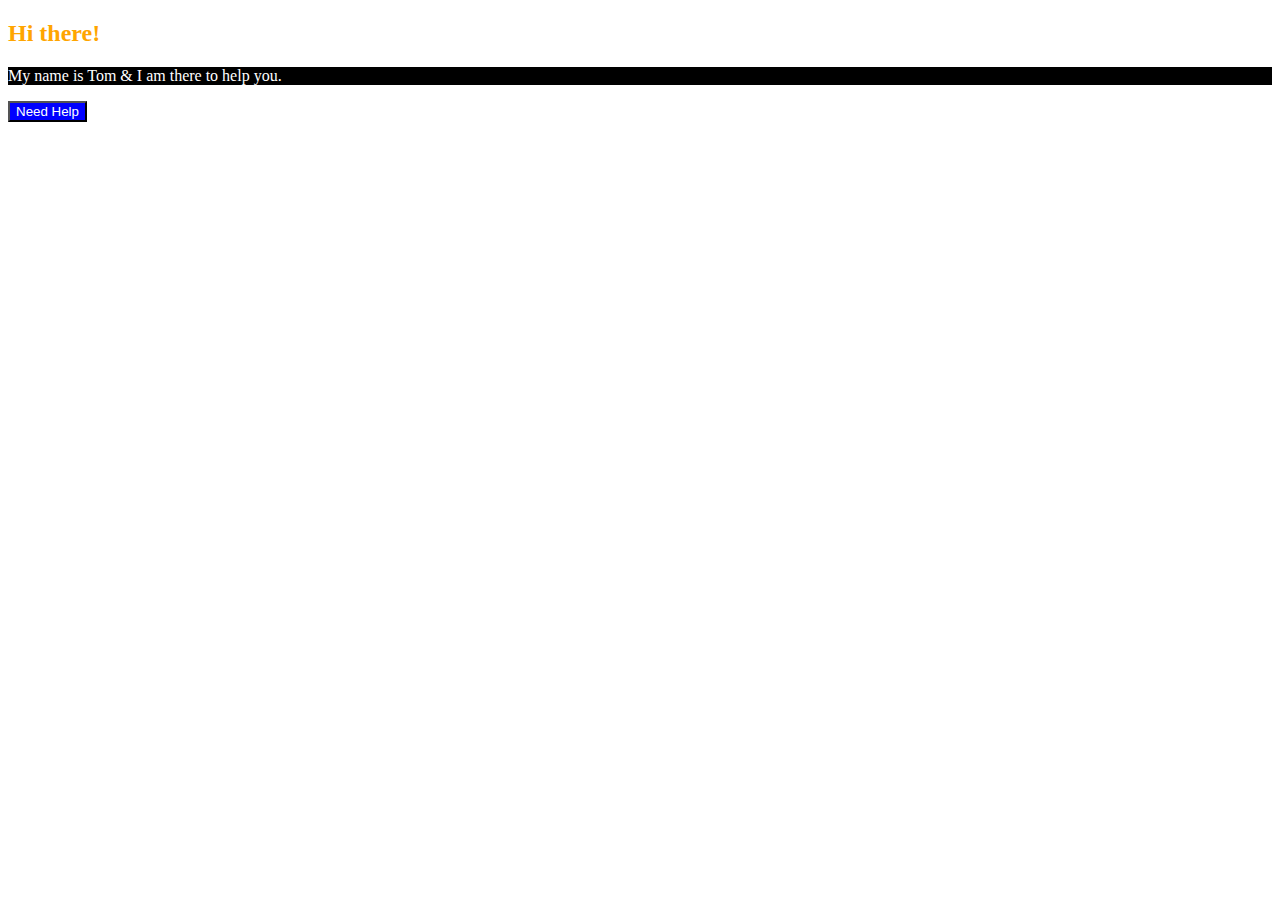
==== CSS/index.html @ ea1db500 "CSS class1 Qs1" ====
<!DOCTYPE html>
<html lang="en">
<head>
    <meta charset="UTF-8">
    <meta name="viewport" content="width=device-width, initial-scale=1.0">
    <title>Document</title>
    <link rel="stylesheet" href="style.css">
</head>
<body>
    <h2>Hi there!</h2>
    <p>My name is Tom & I am there to help you.</p>
    <button>Need Help</button>
</body>
</html>
---- CSS/style.css ----
h2 {
    color: orange;
}

p {
    color: white;
    background-color: black;
}

button {
    color: white;
    background-color: blue;
}
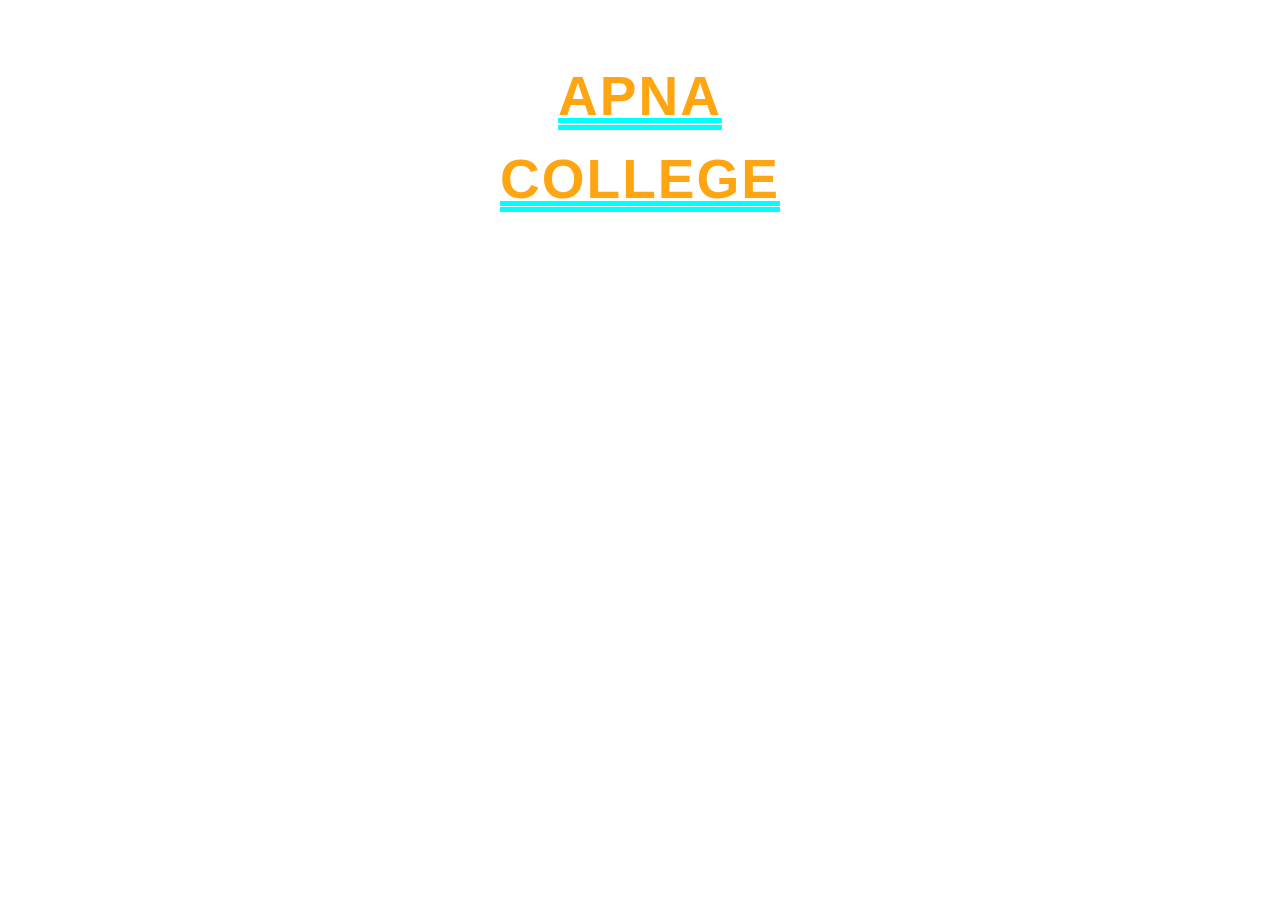
==== commit f2c7f301: "CSS class1 Qs3" ====
--- a/CSS/index.html
+++ b/CSS/index.html
@@ -7,8 +7,6 @@
     <link rel="stylesheet" href="style.css">
 </head>
 <body>
-    <h2>Hi there!</h2>
-    <p>My name is Tom & I am there to help you.</p>
-    <button>Need Help</button>
+   <p>apna<br>college</p>
 </body>
-</html>+</html>  --- a/CSS/style.css
+++ b/CSS/style.css
@@ -1,13 +1,12 @@
-h2 {
-    color: orange;
-}
-
 p {
-    color: white;
-    background-color: black;
-}
-
-button {
-    color: white;
-    background-color: blue;
+    font-family: 'Lucida Sans', 'Lucida Sans Regular', 'Lucida Grande', 'Lucida Sans Unicode', Geneva, Verdana, sans-serif;
+    color: #ffa511;
+    text-align: center;
+    font-size: 55px;
+    font-weight: 900;
+    letter-spacing: 2px;
+    line-height: 1.5;
+    text-decoration: rgb(00, 255, 255) underline;
+    text-decoration-style: double;
+    text-transform: uppercase;
 }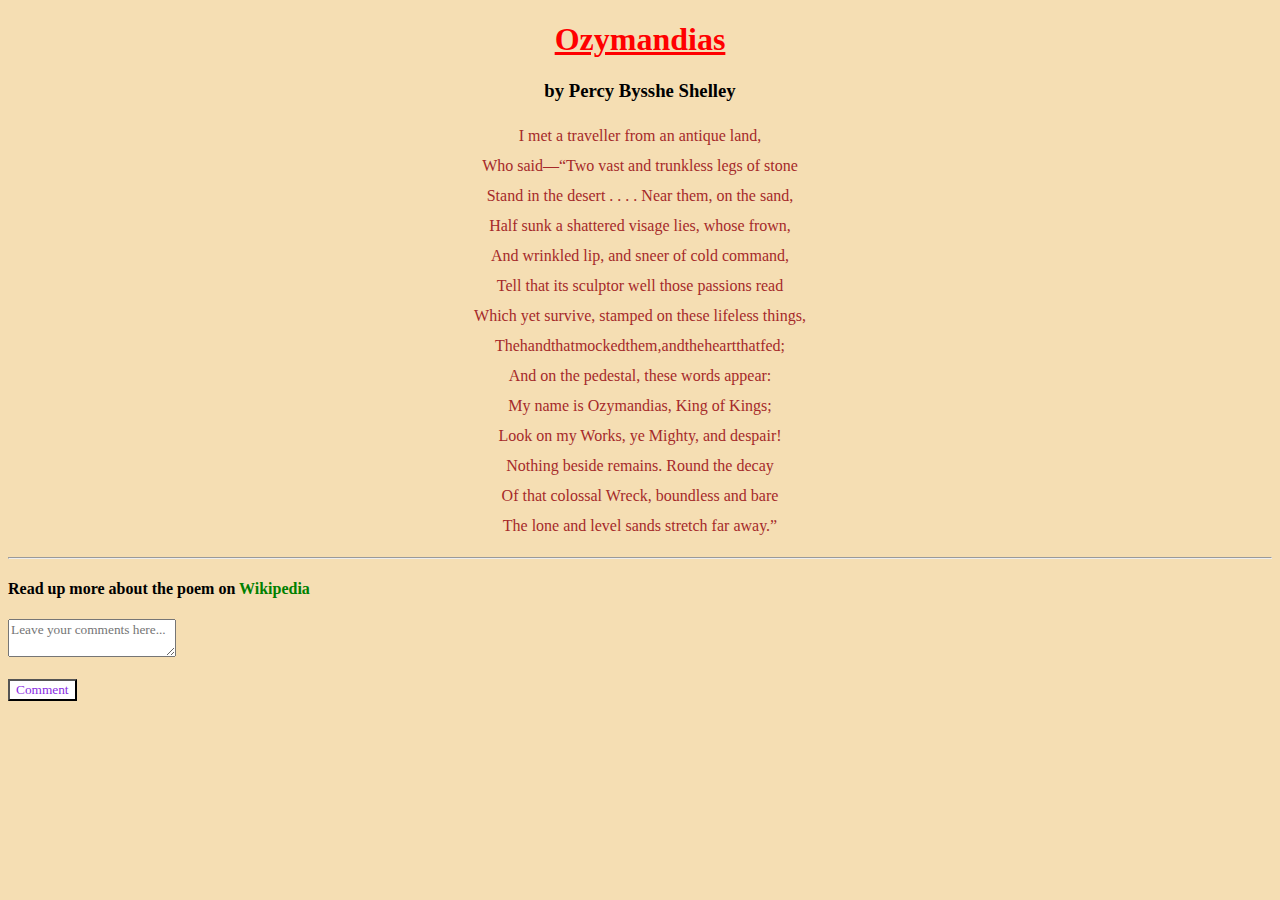
==== commit 28cead93: "CSS class1 assignment" ====
--- a/CSS/index.html
+++ b/CSS/index.html
@@ -3,10 +3,38 @@
 <head>
     <meta charset="UTF-8">
     <meta name="viewport" content="width=device-width, initial-scale=1.0">
-    <title>Document</title>
+    <title>CCS Assignment-1</title>
     <link rel="stylesheet" href="style.css">
 </head>
-<body>
-   <p>apna<br>college</p>
+<body style="background-color: wheat;">
+   <!--Poem Name-->
+   <h1>Ozymandias</h1>
+   <!--Poet's Name-->
+   <h3>by Percy Bysshe Shelley</h3>
+   <!--Poem-->
+   <p>
+    I met a traveller from an antique land,<br/>
+    Who said—“Two vast and trunkless legs of stone<br/>
+    Stand in the desert . . . . Near them, on the sand,<br/>
+    Half sunk a shattered visage lies, whose frown,<br/>
+    And wrinkled lip, and sneer of cold command,<br/>
+    Tell that its sculptor well those passions read<br/>
+    Which yet survive, stamped on these lifeless things,<br/>
+    Thehandthatmockedthem,andtheheartthatfed;<br/>
+    And on the pedestal, these words appear:<br/>
+    My name is Ozymandias, King of Kings;<br/>
+    Look on my Works, ye Mighty, and despair!<br/>
+    Nothing beside remains. Round the decay<br/>
+    Of that colossal Wreck, boundless and bare<br/>
+    The lone and level sands stretch far away.”<br/>
+   </p>
+   <hr/>
+   <h4>
+    Read up more about the poem on
+    <a href="https://en.wikipedia.org/wiki/Ozymandias">Wikipedia</a>
+    </h4>
+    <textarea placeholder="Leave your comments here..."></textarea>
+    <br/><br/>
+    <button>Comment</button>
 </body>
 </html>  --- a/CSS/style.css
+++ b/CSS/style.css
@@ -1,12 +1,35 @@
+*{
+    font-family: Georgia, 'Times New Roman', Times, serif;
+}
+
 p {
-    font-family: 'Lucida Sans', 'Lucida Sans Regular', 'Lucida Grande', 'Lucida Sans Unicode', Geneva, Verdana, sans-serif;
-    color: #ffa511;
+    color: #a52a2a;
     text-align: center;
-    font-size: 55px;
-    font-weight: 900;
-    letter-spacing: 2px;
-    line-height: 1.5;
-    text-decoration: rgb(00, 255, 255) underline;
-    text-decoration-style: double;
-    text-transform: uppercase;
+    line-height: 30px;
+}
+
+h1 {
+    text-align: center;
+    color: red;
+    text-decoration: underline;
+    
+}
+
+h3 {
+    text-align: center;
+    color: black;
+}
+
+a {
+    color: green;
+    text-decoration: none;
+}
+
+button {
+    background-color: white;
+    color: blueviolet;
+}
+
+textarea {
+    color: #000000;
 }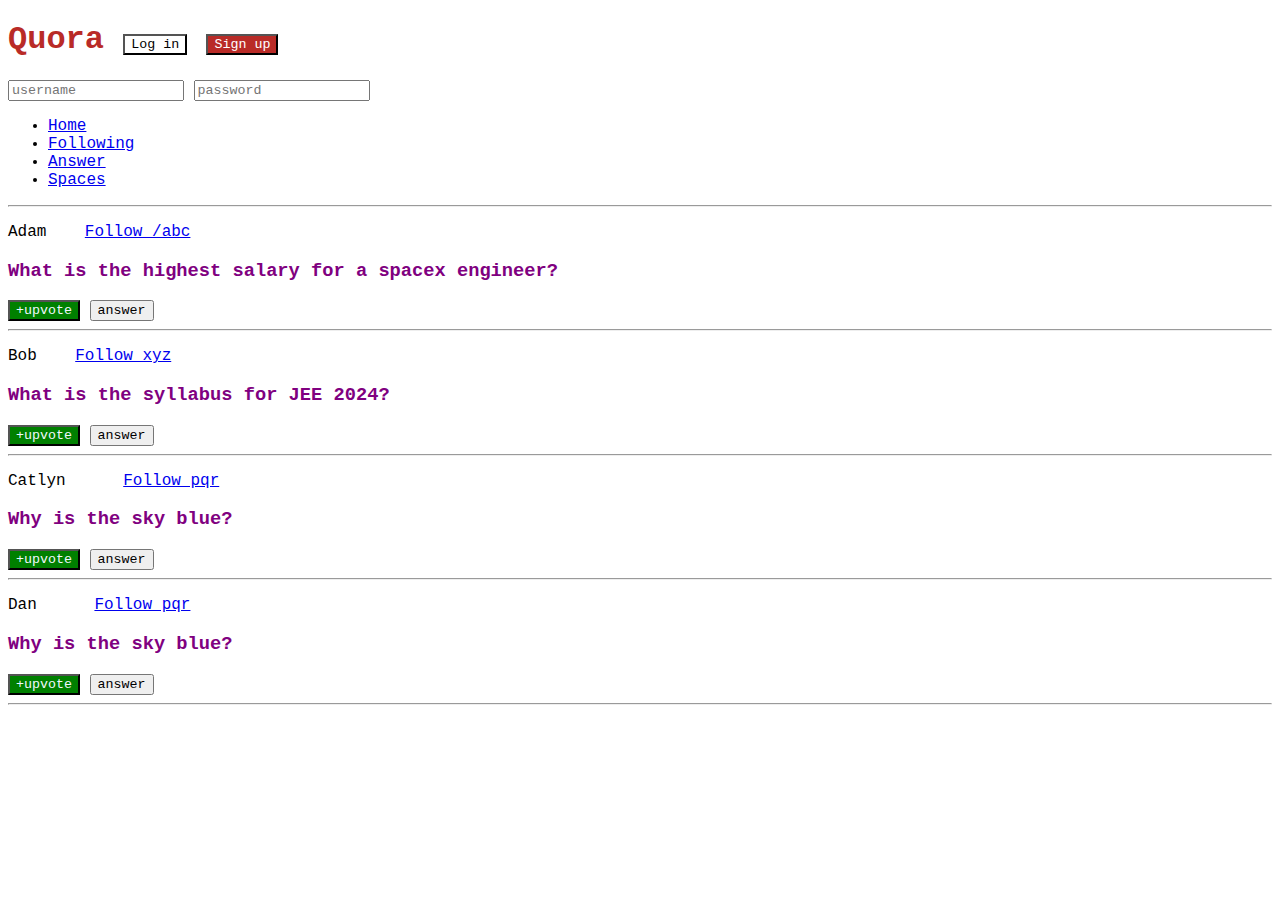
==== commit 8566c325: "CSS class2 Practice Qs1" ====
--- a/CSS/index.html
+++ b/CSS/index.html
@@ -1,40 +1,76 @@
 <!DOCTYPE html>
 <html lang="en">
-<head>
-    <meta charset="UTF-8">
-    <meta name="viewport" content="width=device-width, initial-scale=1.0">
-    <title>CCS Assignment-1</title>
+  <head>
+    <meta charset="UTF-8" />
+    <meta http-equiv="X-UA-Compatible" content="IE=edge" />
+    <meta name="viewport" content="width=device-width, initial-scale=1.0" />
+    <title>CSS Chapter2</title>
     <link rel="stylesheet" href="style.css">
-</head>
-<body style="background-color: wheat;">
-   <!--Poem Name-->
-   <h1>Ozymandias</h1>
-   <!--Poet's Name-->
-   <h3>by Percy Bysshe Shelley</h3>
-   <!--Poem-->
-   <p>
-    I met a traveller from an antique land,<br/>
-    Who said—“Two vast and trunkless legs of stone<br/>
-    Stand in the desert . . . . Near them, on the sand,<br/>
-    Half sunk a shattered visage lies, whose frown,<br/>
-    And wrinkled lip, and sneer of cold command,<br/>
-    Tell that its sculptor well those passions read<br/>
-    Which yet survive, stamped on these lifeless things,<br/>
-    Thehandthatmockedthem,andtheheartthatfed;<br/>
-    And on the pedestal, these words appear:<br/>
-    My name is Ozymandias, King of Kings;<br/>
-    Look on my Works, ye Mighty, and despair!<br/>
-    Nothing beside remains. Round the decay<br/>
-    Of that colossal Wreck, boundless and bare<br/>
-    The lone and level sands stretch far away.”<br/>
-   </p>
-   <hr/>
-   <h4>
-    Read up more about the poem on
-    <a href="https://en.wikipedia.org/wiki/Ozymandias">Wikipedia</a>
-    </h4>
-    <textarea placeholder="Leave your comments here..."></textarea>
-    <br/><br/>
-    <button>Comment</button>
-</body>
-</html>  +  </head>
+  <body>
+    <header>
+        <h1>Quora 
+            <button id="login">Log in</button>
+            <button id="signup">Sign up</button>
+        </h1>
+        <div>
+            <input type="text" placeholder="username">
+            <input type="password" placeholder="password">
+        </div>
+        <nav>
+            <ul>
+                <li><a href="/home">Home</a></li>
+                <li><a href="/following">Following</a></li>
+                <li><a href="/answer">Answer</a></li>
+                <li><a href="/spaces">Spaces</a></li>
+            </ul>
+        </nav>
+        <hr>
+    </header>
+    <main>
+        <p>
+        Adam &nbsp;&nbsp;
+        <a class="follow" href="/adam">Follow /abc</a></span>
+        </p>
+        <h3>What is the highest salary for a spacex engineer?</h3>
+        <span>
+            <button class="upvote">+upvote</button>
+            <button>answer</button>
+        </span>
+        <hr />
+
+        <p>
+        Bob &nbsp;&nbsp;
+        <a class="follow" href="/bob">Follow xyz</a>
+        </p>
+        <h3>What is the syllabus for JEE 2024?</h3>
+        <span>
+            <button class="upvote">+upvote</button>
+            <button>answer</button>
+        </span>
+        <hr />
+
+        <p>
+        Catlyn &nbsp;&nbsp;&nbsp;&nbsp;
+        <a class="follow" href="/catlyn">Follow pqr</a>
+        </p>
+        <h3>Why is the sky blue?</h3>
+        <span>
+            <button class="upvote">+upvote</button>
+            <button>answer</button>
+        </span>
+        <hr />
+
+        <p>
+            Dan &nbsp;&nbsp;&nbsp;&nbsp;
+            <a class="follow" href="/dan">Follow pqr</a>
+            </p>
+            <h3>Why is the sky blue?</h3>
+            <span>
+                <button class="upvote">+upvote</button>
+                <button>answer</button>
+            </span>
+            <hr />
+    </main>
+  </body>
+</html>
--- a/CSS/style.css
+++ b/CSS/style.css
@@ -1,35 +1,25 @@
 *{
-    font-family: Georgia, 'Times New Roman', Times, serif;
+    font-family: 'Courier New';
 }
 
-p {
-    color: #a52a2a;
-    text-align: center;
-    line-height: 30px;
+h3 {
+    color: purple;
 }
 
 h1 {
-    text-align: center;
-    color: red;
-    text-decoration: underline;
-    
+    color: #b92b27;
 }
 
-h3 {
-    text-align: center;
-    color: black;
+#login {
+    background-color: white;
 }
 
-a {
-    color: green;
-    text-decoration: none;
+#signup {
+    background-color: #b92b27;
+    color: white;
 }
 
-button {
-    background-color: white;
-    color: blueviolet;
-}
-
-textarea {
-    color: #000000;
+.upvote {
+    background-color: green;
+    color: aliceblue;
 }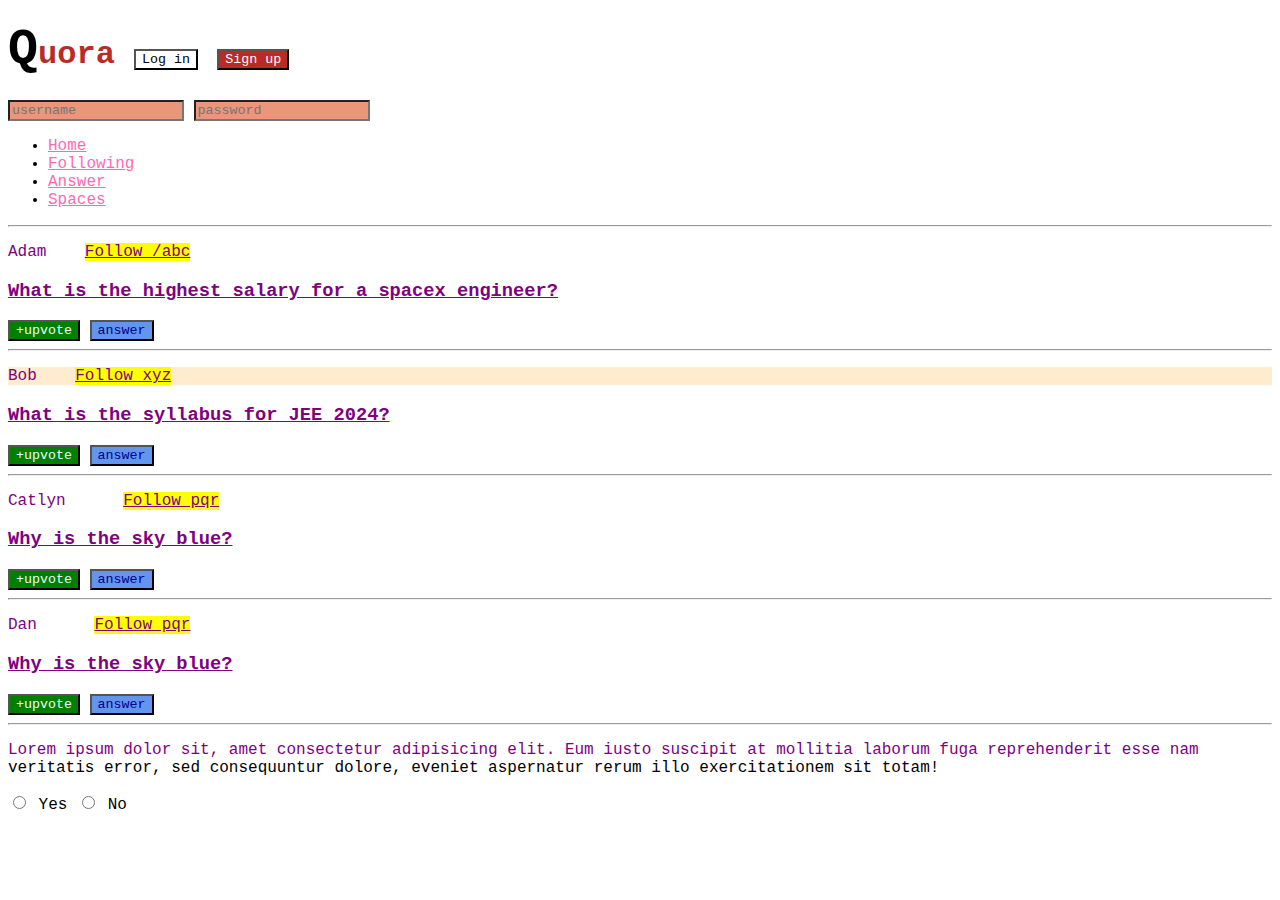
==== commit b327ce70: "CSS class2 psudo class & Elements" ====
--- a/CSS/index.html
+++ b/CSS/index.html
@@ -39,7 +39,7 @@
         </span>
         <hr />
 
-        <p>
+        <p class="post">
         Bob &nbsp;&nbsp;
         <a class="follow" href="/bob">Follow xyz</a>
         </p>
@@ -64,13 +64,23 @@
         <p>
             Dan &nbsp;&nbsp;&nbsp;&nbsp;
             <a class="follow" href="/dan">Follow pqr</a>
-            </p>
+        </p>
             <h3>Why is the sky blue?</h3>
             <span>
                 <button class="upvote">+upvote</button>
                 <button>answer</button>
             </span>
             <hr />
+        <p>
+            Lorem ipsum dolor sit, amet consectetur adipisicing elit. Eum iusto suscipit at mollitia laborum fuga reprehenderit esse nam veritatis error, sed consequuntur dolore, eveniet aspernatur rerum illo exercitationem sit totam!
+        </p>    
+        <div>
+            <input type="radio" id="yes" name="agreement" value="yes">
+            <label for="yes">Yes</label>
+            <input type="radio" id="no" name="agreement" value="no">
+            <label for="no">No</label>
+        </div>
     </main>
   </body>
 </html>
+
--- a/CSS/style.css
+++ b/CSS/style.css
@@ -22,4 +22,72 @@
 .upvote {
     background-color: green;
     color: aliceblue;
+}
+
+/*Descendant Selector*/
+p a {
+    color: purple;
+    background-color: yellow;
+}
+
+nav ul li a {  /*or nav a*/
+    color: hotpink;
+}
+
+/*sibling combinator*/
+p + h3 {
+    text-decoration: underline;
+} 
+
+.upvote + button {
+    background-color: cornflowerblue;  
+    color: darkblue;
+}
+
+/*child combinator*/
+div > input {
+    background-color: darksalmon;
+}
+
+/* Attribute Selector*/
+input[type="text"] {
+    color: red;
+}
+
+input[type="password"] {
+    color: green;
+}
+
+/*pseudo class*/
+button:hover {
+    background-color: hotpink;
+    color: black;
+}
+
+p:active {
+    font-weight: bold;
+    color: green;
+}
+
+input[type="radio"]:checked + label {
+    color: red;
+    font-weight: bold;
+}
+
+.post:nth-of-type(2n) {
+    background-color: blanchedalmond;
+} 
+
+/*pseudo Elements*/
+h1::first-letter {
+    color: black;
+    font-size: 50px;
+}
+
+p::first-line{
+    color: purple;
+}
+
+p::selection {
+    background-color: lightsalmon;
 }